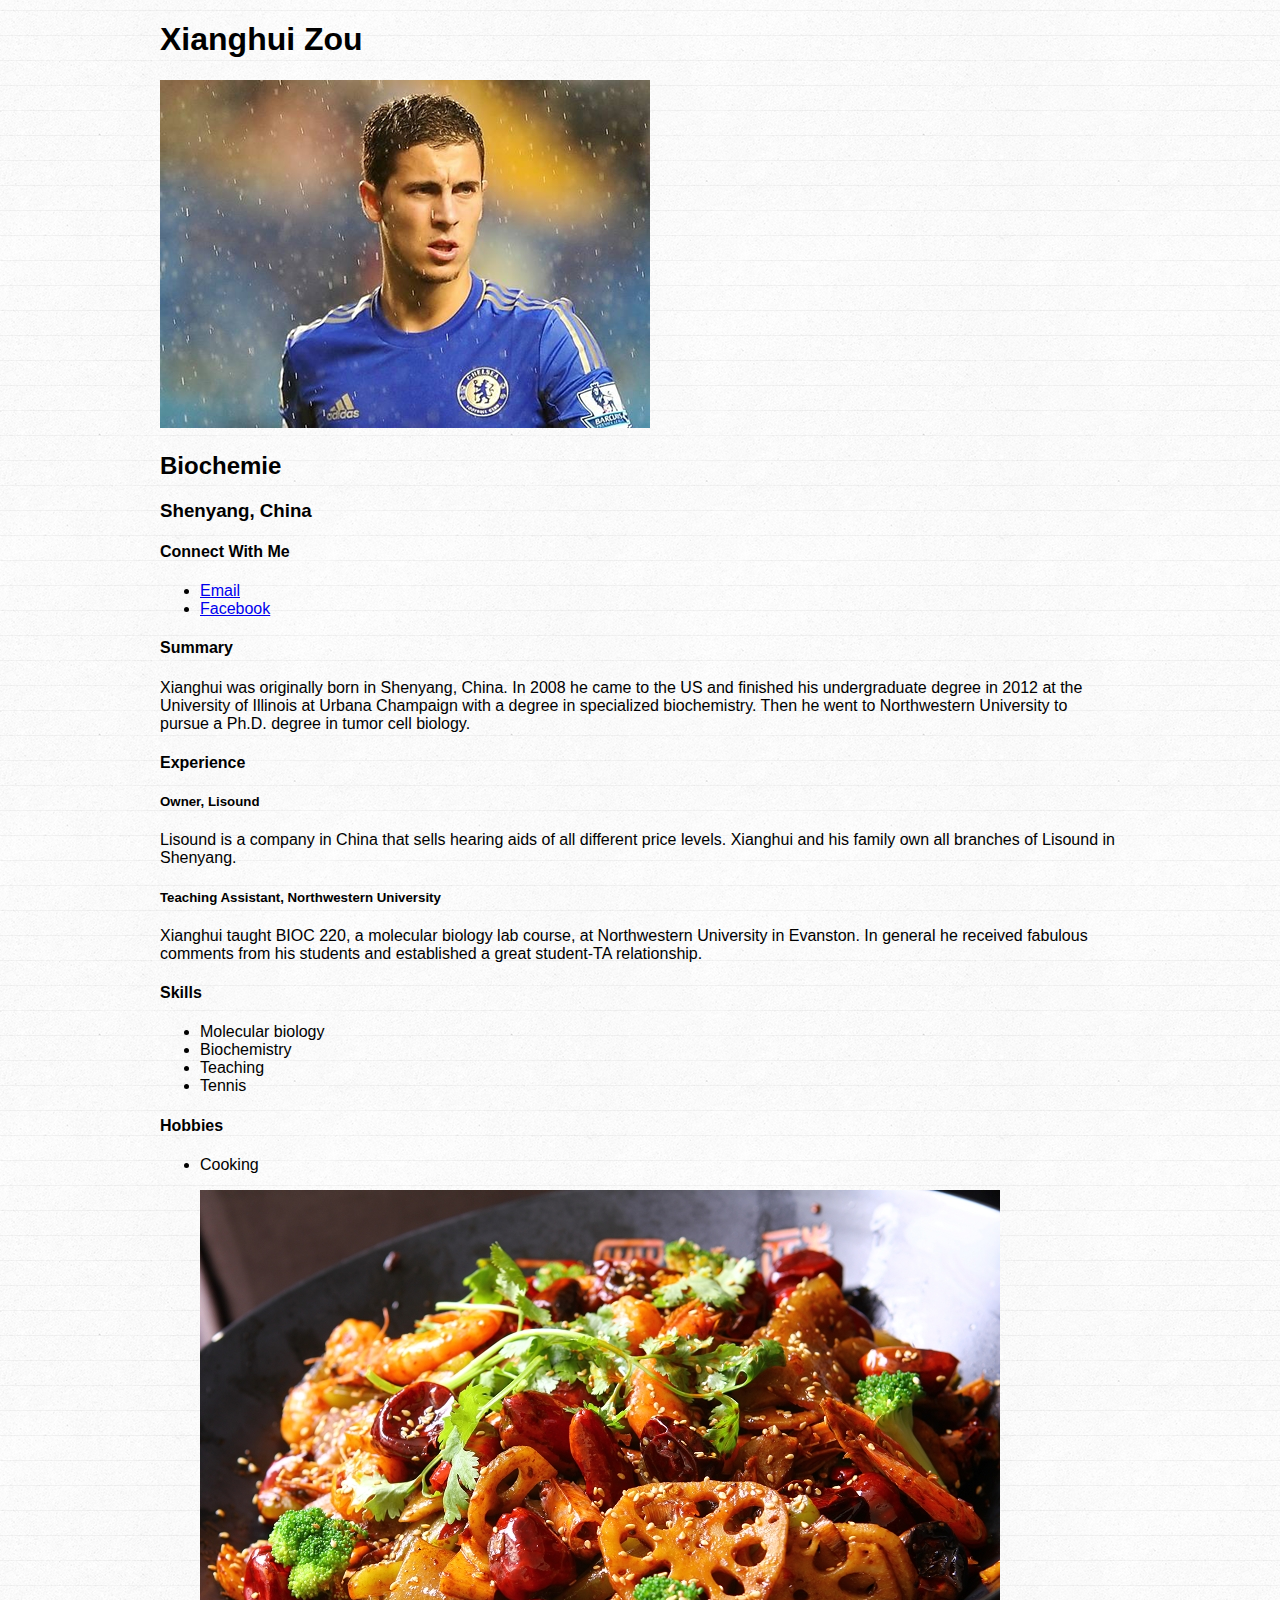
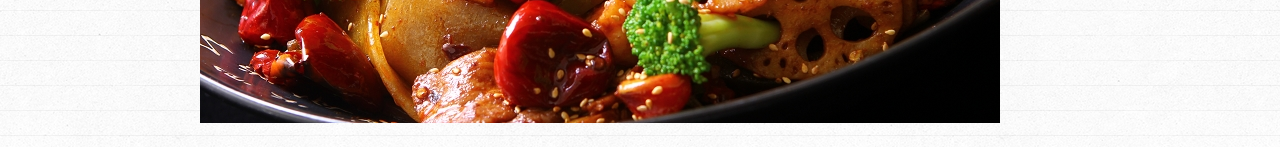
==== index.html @ 3a32feb8 "Change job title" ====
<!DOCTYPE html>
<html>
<head>
  <title>Xianghui Zou, Biochemist</title>
  <meta charset="UTF-8">
  <link rel="stylesheet" type="text/css" href="style.css">
</head>
<body>
  <div id="wrapper">
    <h1>Xianghui Zou</h1>
    <p>
      <img src="edenhazard.jpg">
    </p>
    <h2>Biochemie</h2>
    <h3>Shenyang, China</h3>
    <section>
      <h4>Connect With Me</h4>
      <ul>
        <li><a href="mailto:roddickzou@gmail.com">Email</a></li>
        <li><a href="http://facebook.com/xzou1">Facebook</a></li>
      </ul>
    </section>
    <section>
      <h4>Summary</h4>
      <p>
        Xianghui was originally born in Shenyang, China. In 2008 he came to the US and finished his undergraduate degree in 2012 at the University of Illinois at Urbana Champaign with a degree in specialized biochemistry. Then he went to Northwestern University to pursue a Ph.D. degree in tumor cell biology.
      </p>
    </section>
    <section>
      <h4>Experience</h4>
      <section>
        <h5>Owner, Lisound</h5>
        <p>Lisound is a company in China that sells hearing aids of all different price levels. Xianghui and his family own all branches of Lisound in Shenyang. </p>
      </section>
      <section>
        <h5>Teaching Assistant, Northwestern University</h5>
        <p>Xianghui taught BIOC 220, a molecular biology lab course, at Northwestern University in Evanston. In general he received fabulous comments from his students and established a great student-TA relationship.</p>
      </section>
    </section>
    <section>
      <h4>Skills</h4>
      <ul>
        <li>Molecular biology</li>
        <li>Biochemistry</li>
        <li>Teaching</li>
        <li>Tennis</li>
      </ul>
    </section>
    <section>
      <h4>Hobbies</h4>
      <ul>
        <li>Cooking</li>
            <p>
      <img src="malaxiangguo.jpg">
      </ul>
    </section>
  </div>
</body>
</html>
---- style.css ----
body {
  font-family: 'helvetica neue', arial, sans-serif;
  font-weight: 300;
  background: url(linedpaper.png) repeat;
}
#wrapper {
  width: 960px;
  margin: 20px auto;
}
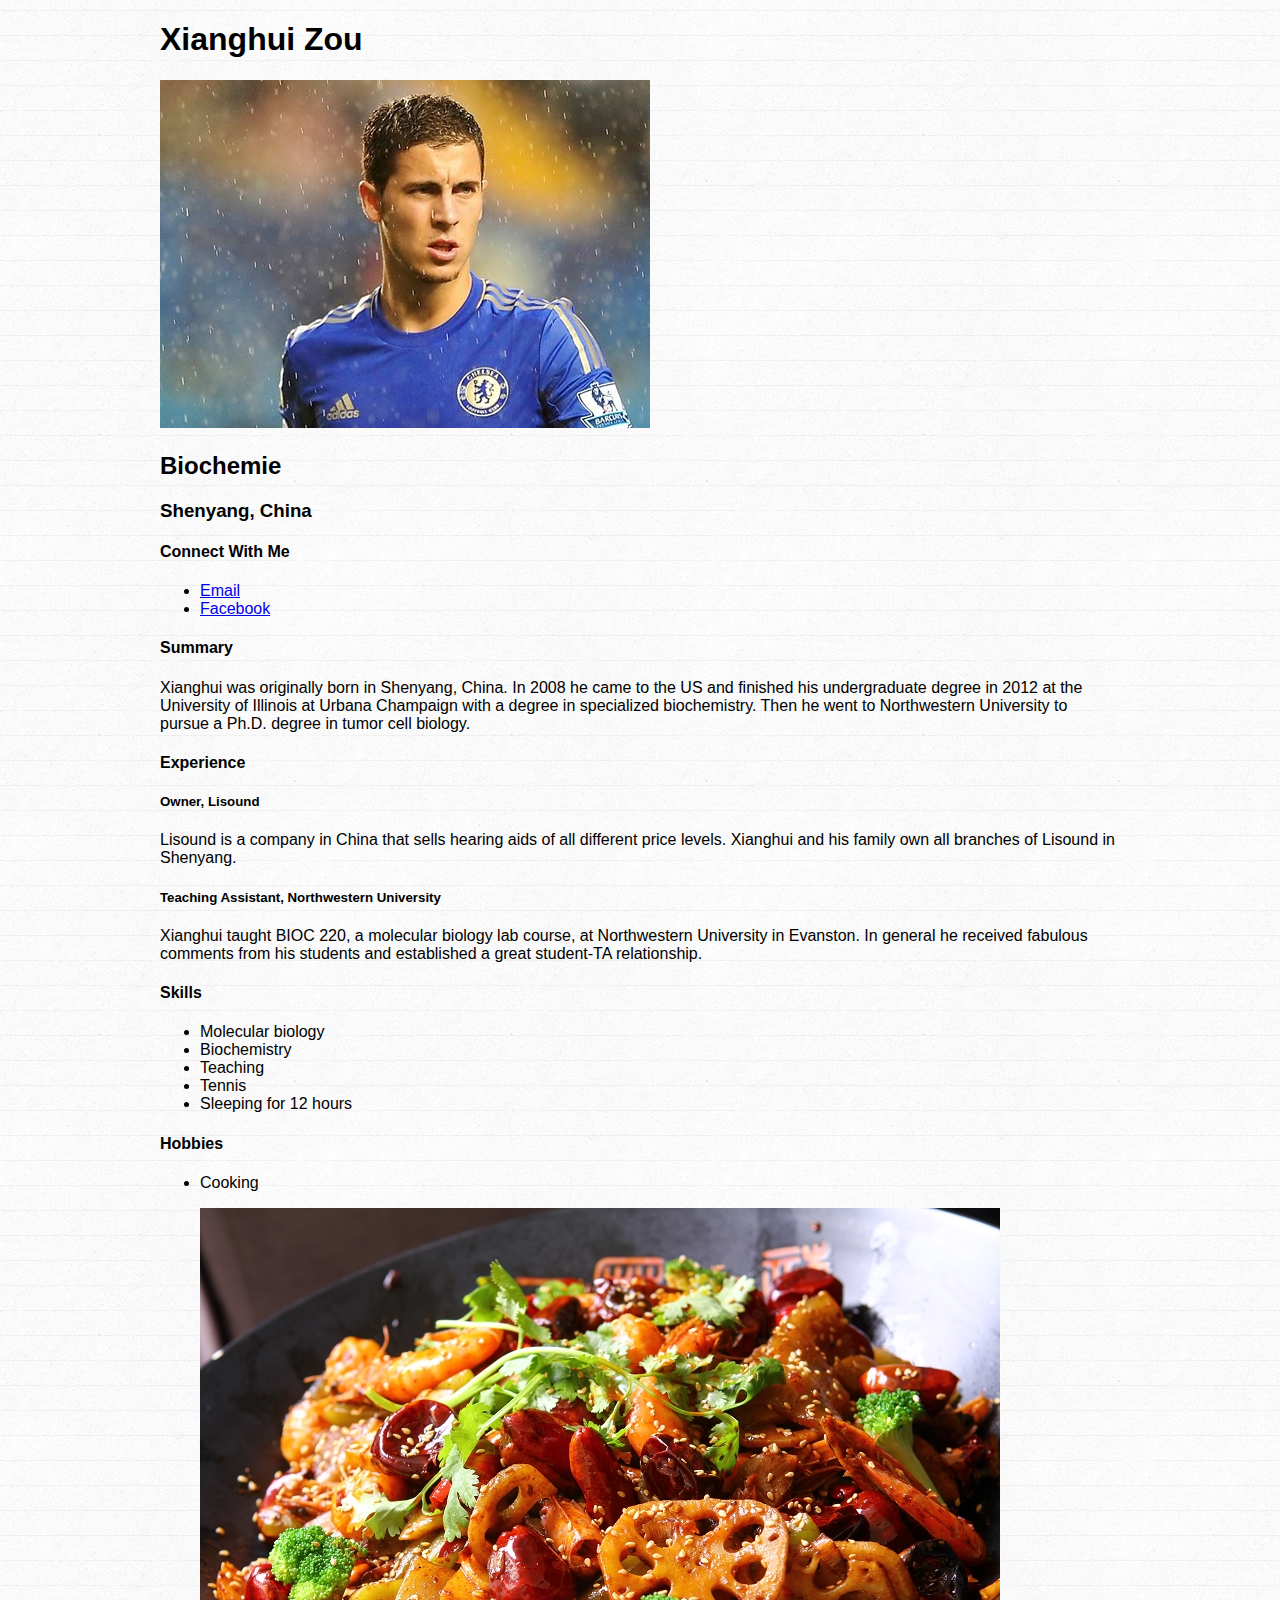
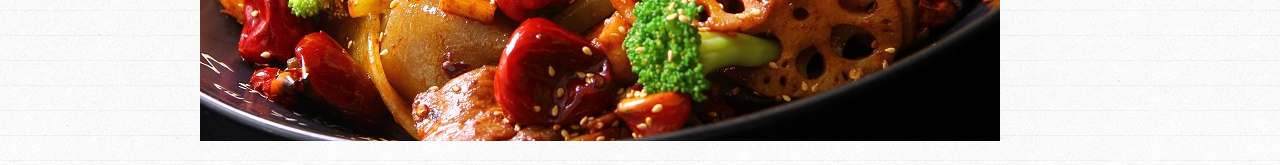
==== commit 885d4516: "Add skills" ====
--- a/index.html
+++ b/index.html
@@ -44,6 +44,7 @@
         <li>Biochemistry</li>
         <li>Teaching</li>
         <li>Tennis</li>
+        <li>Sleeping for 12 hours</li>
       </ul>
     </section>
     <section>
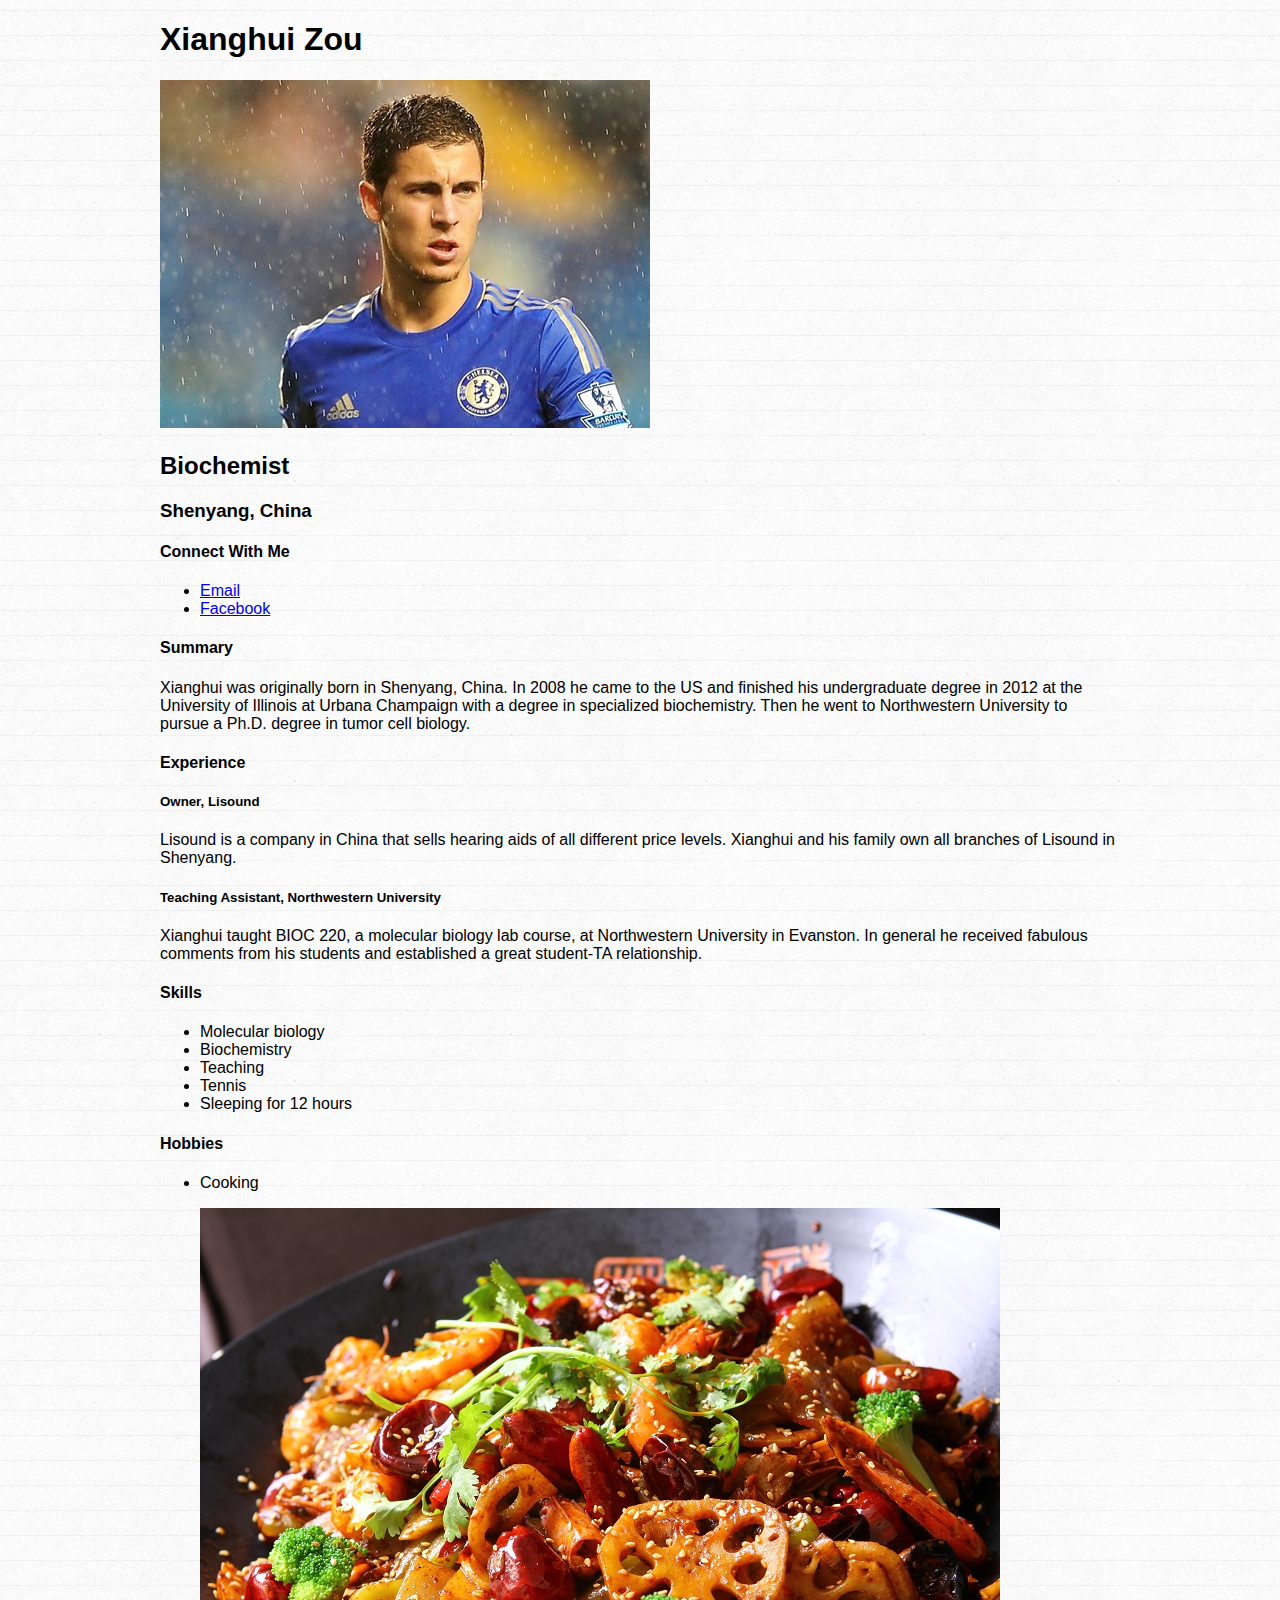
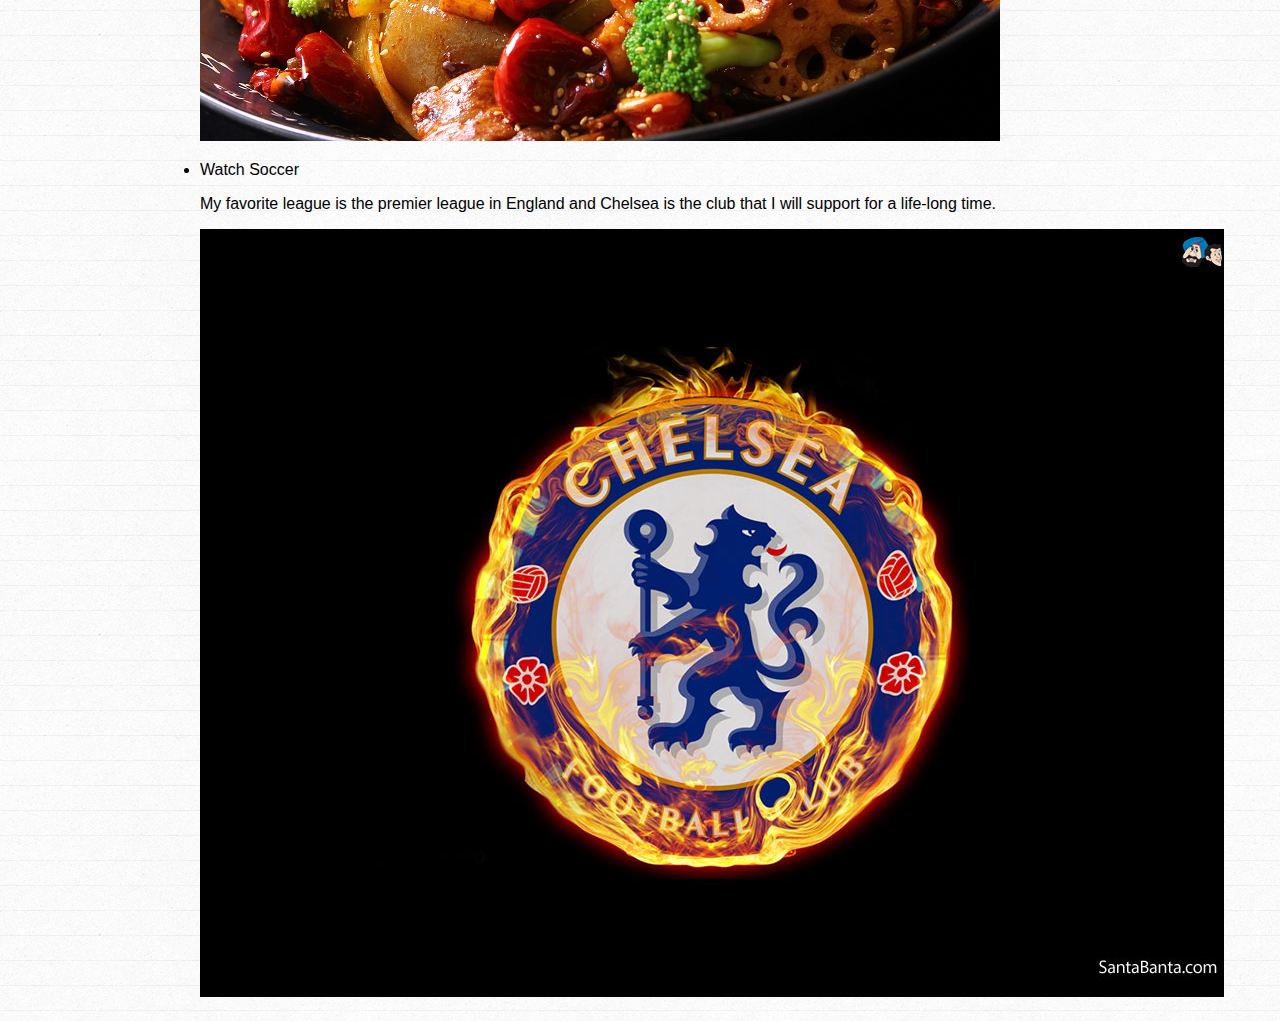
==== commit f5c9d9dd: "Add hobbies" ====
--- a/index.html
+++ b/index.html
@@ -11,7 +11,7 @@
     <p>
       <img src="edenhazard.jpg">
     </p>
-    <h2>Biochemie</h2>
+    <h2>Biochemist</h2>
     <h3>Shenyang, China</h3>
     <section>
       <h4>Connect With Me</h4>
@@ -53,6 +53,11 @@
         <li>Cooking</li>
             <p>
       <img src="malaxiangguo.jpg">
+      <li>Watch Soccer</li>
+      <p>My favorite league is the premier league in England and Chelsea is the club that I will support for a life-long time.</p>
+      <p>
+      <img src="chelsea.jpg">
+
       </ul>
     </section>
   </div>
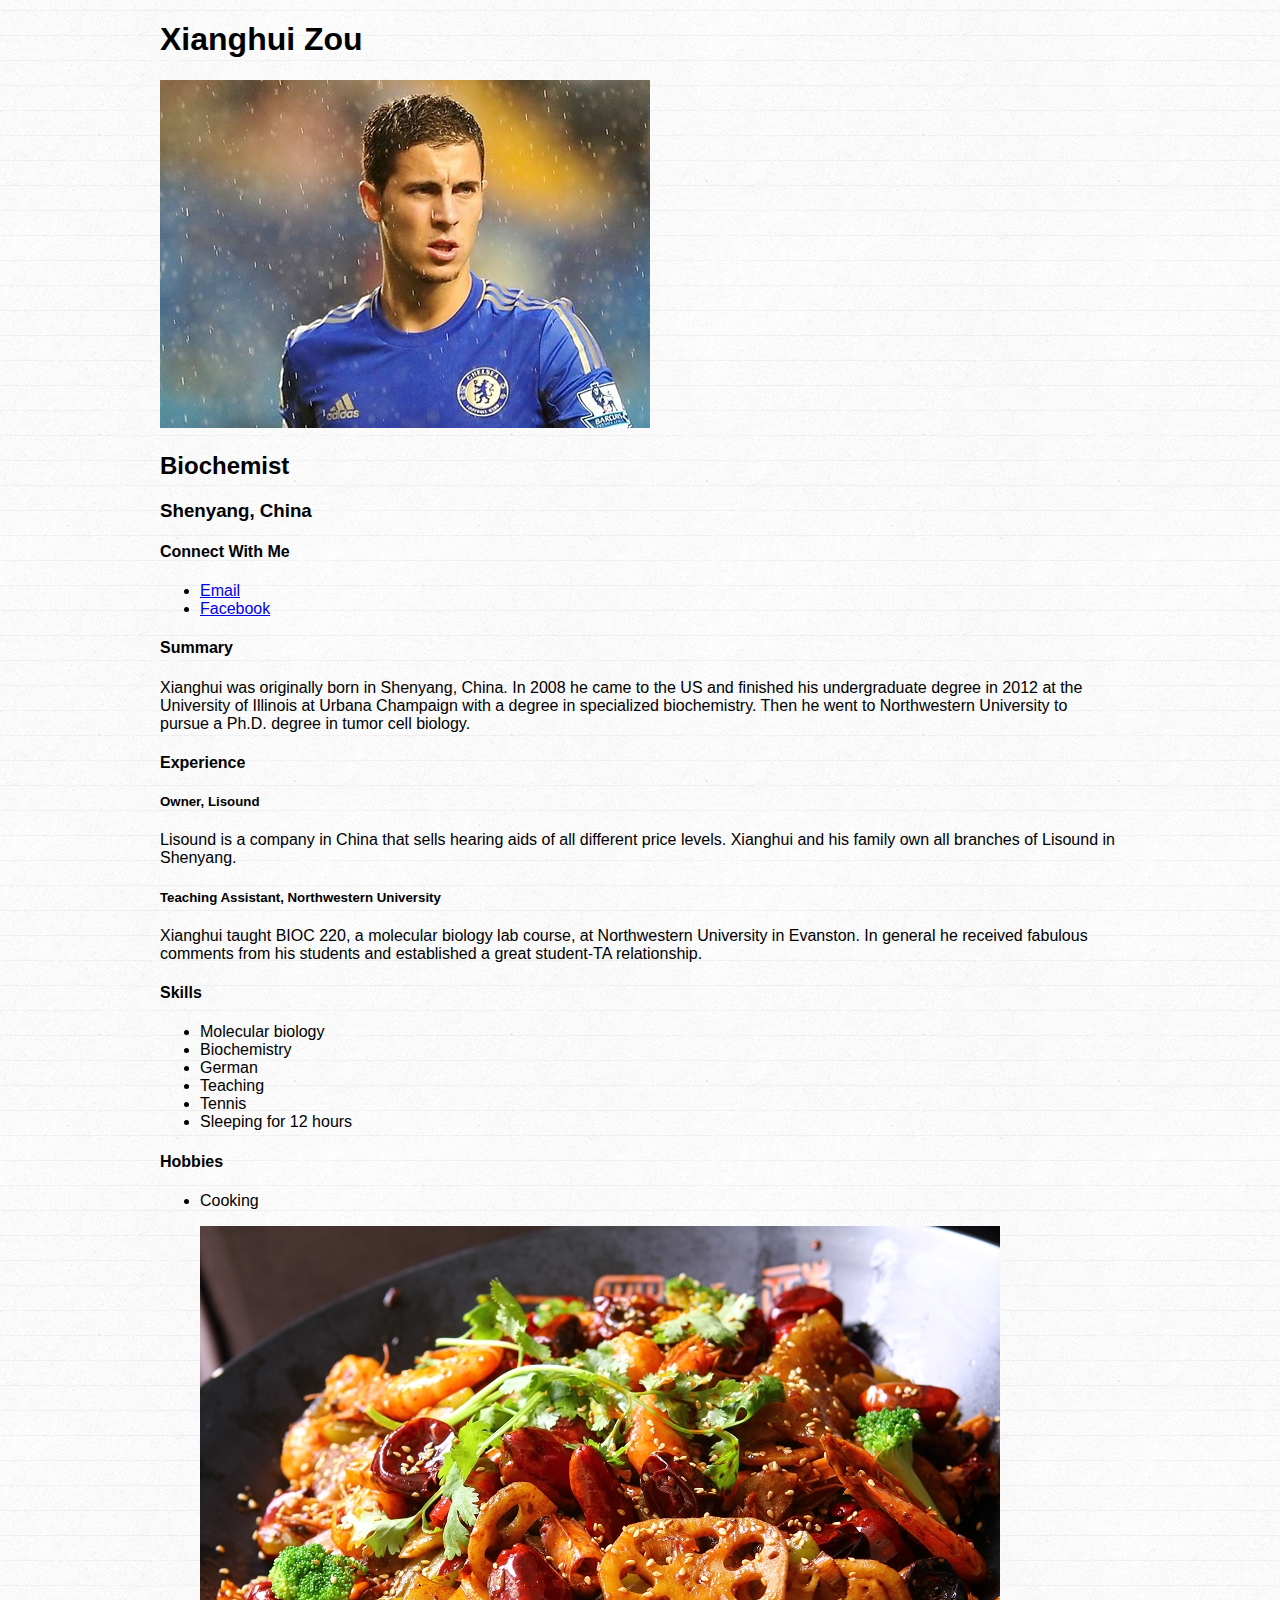
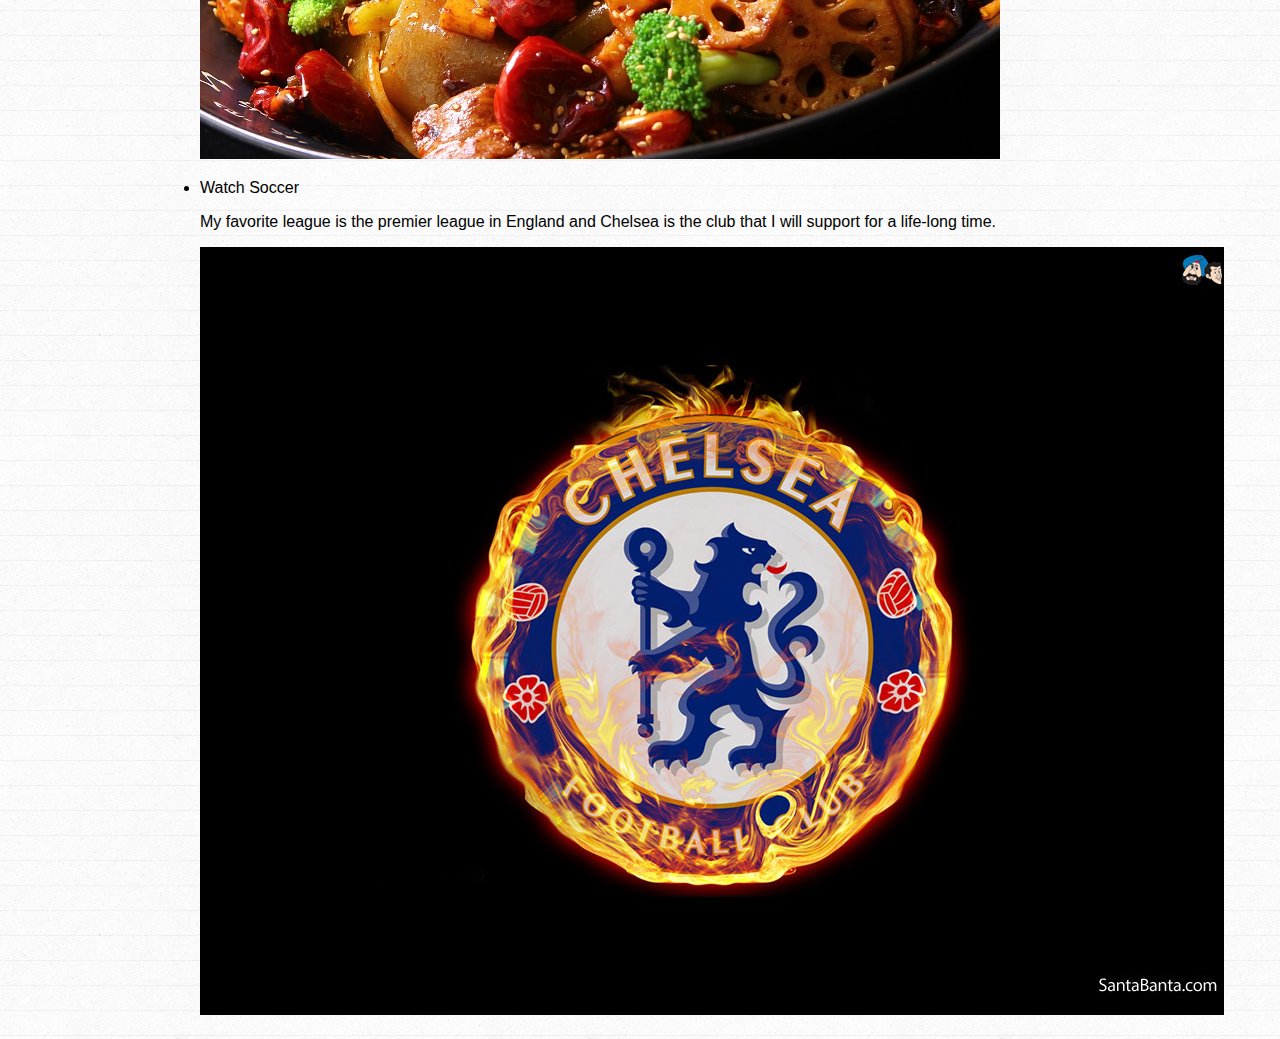
==== commit 7bcce02b: "Add hobby" ====
--- a/index.html
+++ b/index.html
@@ -42,6 +42,7 @@
       <ul>
         <li>Molecular biology</li>
         <li>Biochemistry</li>
+        <li>German</li>
         <li>Teaching</li>
         <li>Tennis</li>
         <li>Sleeping for 12 hours</li>
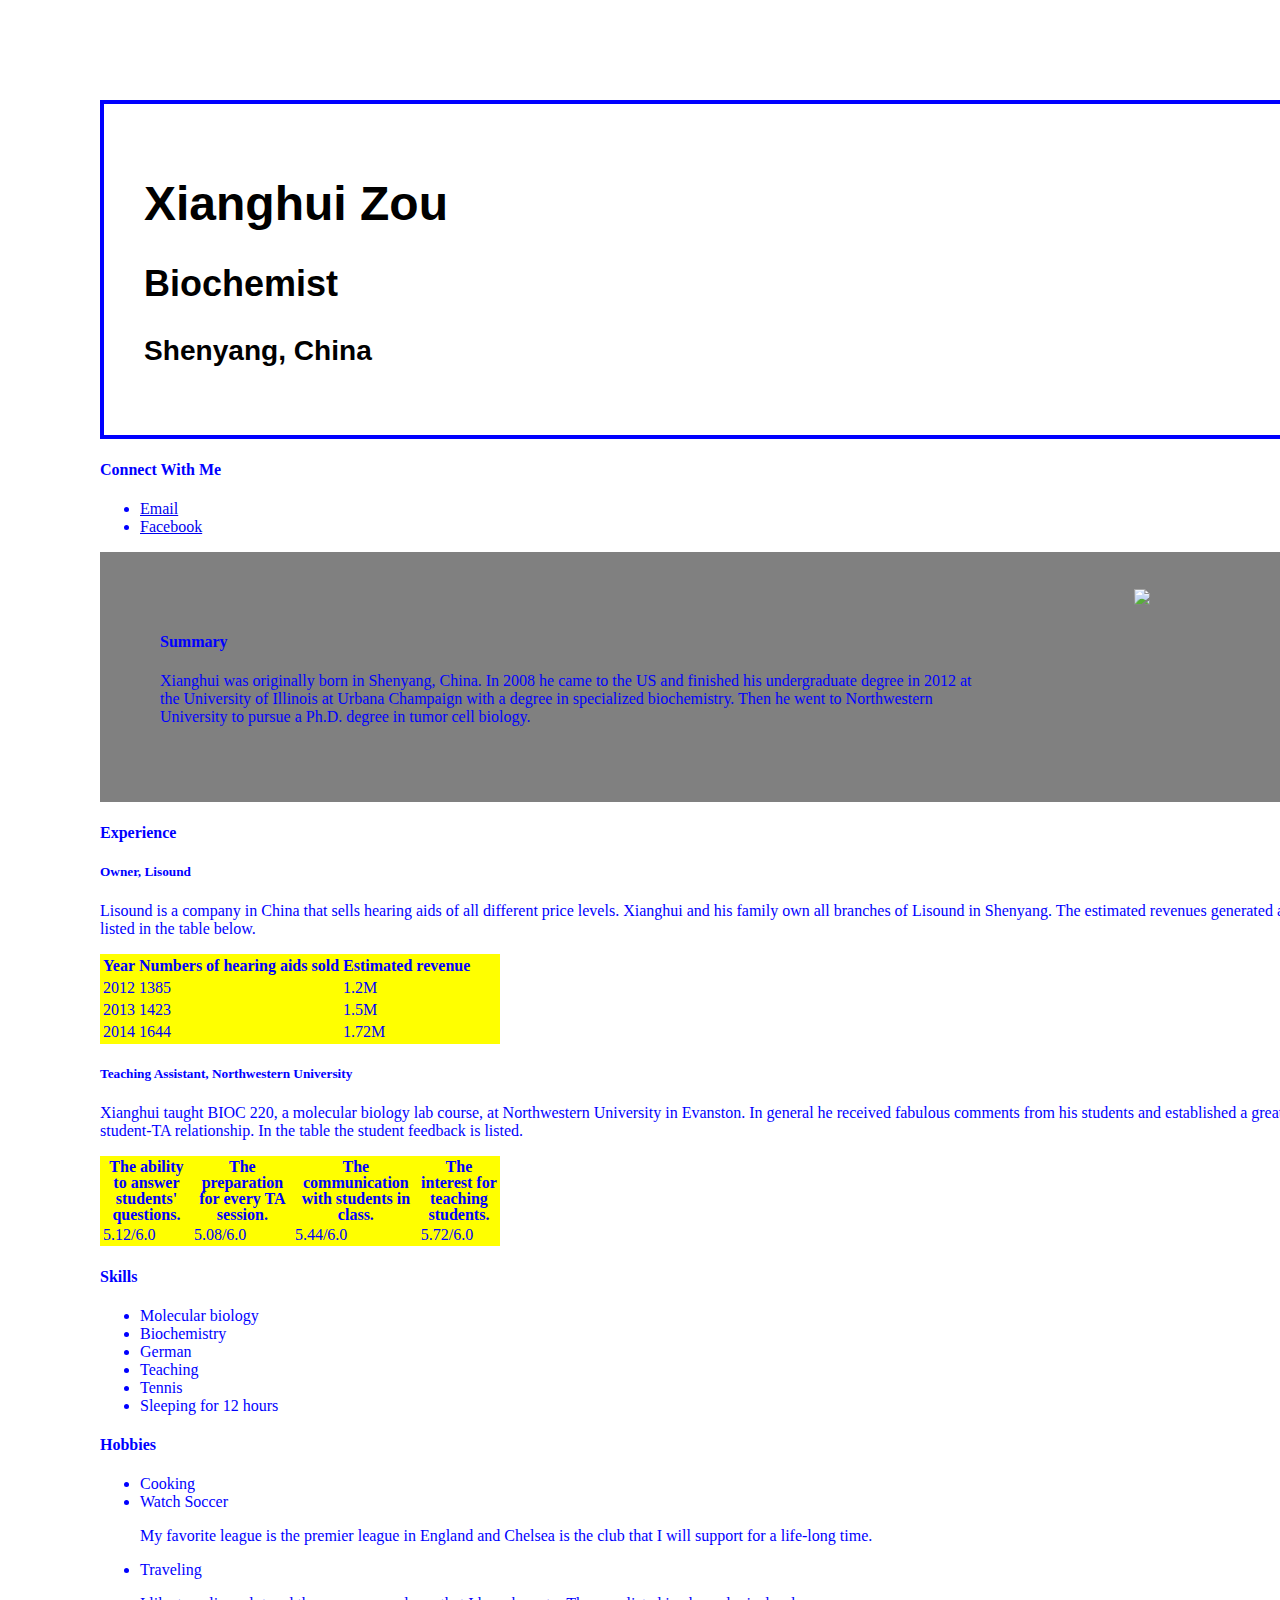
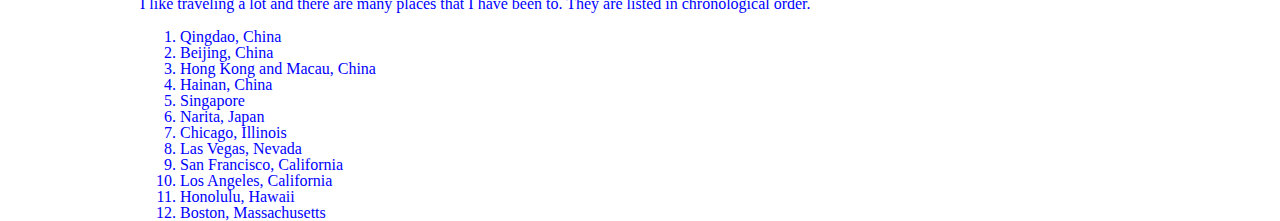
==== commit fb4bce75: "name change" ====
--- a/index.html
+++ b/index.html
@@ -3,16 +3,17 @@
 <head>
   <title>Xianghui Zou, Biochemist</title>
   <meta charset="UTF-8">
-  <link rel="stylesheet" type="text/css" href="style.css">
+  <link rel="stylesheet" type="text/css" href="week2assignment.css">
 </head>
 <body>
   <div id="wrapper">
     <h1>Xianghui Zou</h1>
-    <p>
-      <img src="edenhazard.jpg">
-    </p>
     <h2>Biochemist</h2>
     <h3>Shenyang, China</h3>
+  </div>
+  <div id="photo">
+    <img src= https://media.licdn.com/mpr/mpr/shrink_200_200/p/2/000/1a6/142/1792d55.jpg>
+  </div>
     <section>
       <h4>Connect With Me</h4>
       <ul>
@@ -21,22 +22,78 @@
       </ul>
     </section>
     <section>
+
+    <div id="summary">
       <h4>Summary</h4>
       <p>
         Xianghui was originally born in Shenyang, China. In 2008 he came to the US and finished his undergraduate degree in 2012 at the University of Illinois at Urbana Champaign with a degree in specialized biochemistry. Then he went to Northwestern University to pursue a Ph.D. degree in tumor cell biology.
       </p>
+      </div>
     </section>
     <section>
       <h4>Experience</h4>
       <section>
         <h5>Owner, Lisound</h5>
-        <p>Lisound is a company in China that sells hearing aids of all different price levels. Xianghui and his family own all branches of Lisound in Shenyang. </p>
+        <p>Lisound is a company in China that sells hearing aids of all different price levels. Xianghui and his family own all branches of Lisound in Shenyang. The estimated revenues generated are listed in the table below.</p>
+        <div id="revenue">
+        <table>
+          <thead>
+            <tr>
+              <th>Year</th>
+              <th>Numbers of hearing aids sold</th>
+              <th>Estimated revenue</th>
+            </tr>
+           </thead>
+          <tbody>
+            <tr>
+            <td>2012</td>
+            <td>1385</td>
+            <td>1.2M</td>
+            </tr>
+            <tr>
+            <td>2013</td>
+            <td>1423</td>
+            <td>1.5M</td>
+            </tr>
+            <tr>
+            <td>2014</td>
+            <td>1644</td>
+            <td>1.72M</td>
+            </tr>
+          </tbody>
+        </table>
+      </div>
+
+
+
       </section>
       <section>
         <h5>Teaching Assistant, Northwestern University</h5>
-        <p>Xianghui taught BIOC 220, a molecular biology lab course, at Northwestern University in Evanston. In general he received fabulous comments from his students and established a great student-TA relationship.</p>
+        <p>Xianghui taught BIOC 220, a molecular biology lab course, at Northwestern University in Evanston. In general he received fabulous comments from his students and established a great student-TA relationship. In the table the student feedback is listed.</p>
+        <div id="rating">
+        <table>
+        <thead>
+        <tr>
+          <th>The ability to answer students' questions.</th>
+          <th>The preparation for every TA session.</th>
+          <th>The communication with students in class.</th>
+          <th>The interest for teaching students.</th>
+        </tr>
+        </thead>
+        <tbody>
+        <tr>
+          <td>5.12/6.0</td>
+          <td>5.08/6.0</td>
+          <td>5.44/6.0</td>
+          <td>5.72/6.0</td>
+        </tr>
+        </tbody>
+        </table>
+        </div>
+
+
       </section>
-    </section>
+   <div id="skills">
     <section>
       <h4>Skills</h4>
       <ul>
@@ -48,16 +105,33 @@
         <li>Sleeping for 12 hours</li>
       </ul>
     </section>
+    </div>
     <section>
       <h4>Hobbies</h4>
       <ul>
         <li>Cooking</li>
-            <p>
-      <img src="malaxiangguo.jpg">
-      <li>Watch Soccer</li>
-      <p>My favorite league is the premier league in England and Chelsea is the club that I will support for a life-long time.</p>
-      <p>
-      <img src="chelsea.jpg">
+           
+        <li>Watch Soccer</li>
+        <p>My favorite league is the premier league in England and Chelsea is the club that I will support for a life-long time.</p>
+        
+        <li>Traveling</li>
+        <p> I like traveling a lot and there are many places that I have been to. They are listed in chronological order.</p>
+          <div id="travel">
+          <ol> 
+          <li>Qingdao, China </li>
+          <li> Beijing, China </li>
+          <li> Hong Kong and Macau, China </li>
+          <li> Hainan, China </li>
+          <li> Singapore </li>
+          <li>Narita, Japan</li>
+          <li> Chicago, Illinois </li>
+          <li> Las Vegas, Nevada </li>
+          <li> San Francisco, California </li>
+          <li> Los Angeles, California </li>
+          <li> Honolulu, Hawaii </li>
+          <li> Boston, Massachusetts </li>
+          </ol>
+          </div>
 
       </ul>
     </section>
--- a/week2assignment.css
+++ b/week2assignment.css
@@ -0,0 +1,11 @@
+body { width: 1200px; height: 1200px; border: 50px; margin: 100px; background: white; 
+	font-family: Calibri; color: blue; font-size: 16px;
+	}
+#photo {float: right; margin: 150px;}
+#wrapper {background-color: transparent; padding: 40px; font-family: Arial;
+	font-size: 24px; color: black; border: 4px solid blue; float: center;
+	 }
+#summary {background-color: gray; padding: 60px;}
+#travel {line-height: 16px;}
+#revenue {background-color: yellow; width: 400px; }
+#rating {background-color: yellow; width: 400px; line-height: 16px;}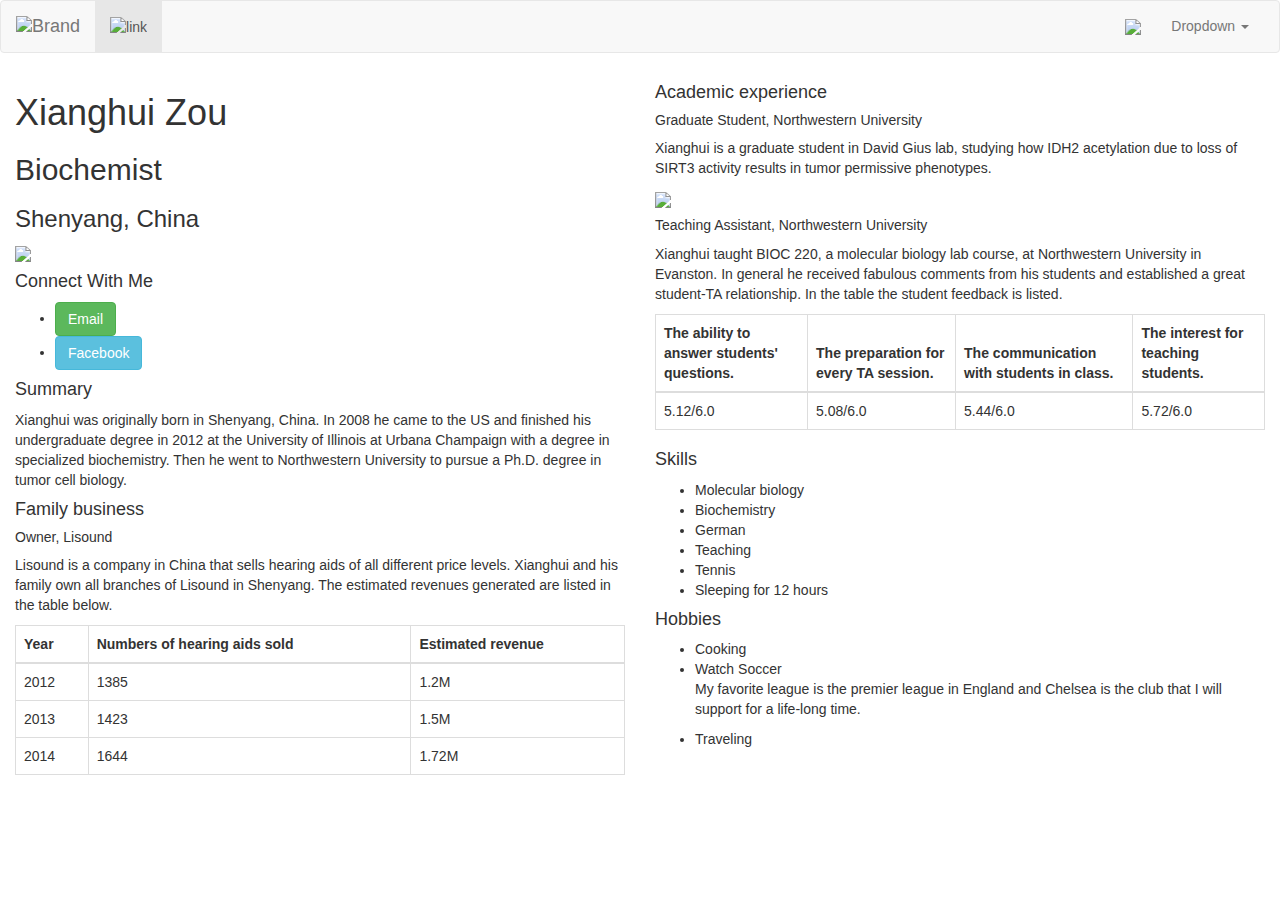
==== commit a803e3f6: "Utilize bootstrap" ====
--- a/index.html
+++ b/index.html
@@ -3,40 +3,75 @@
 <head>
   <title>Xianghui Zou, Biochemist</title>
   <meta charset="UTF-8">
-  <link rel="stylesheet" type="text/css" href="week2assignment.css">
+<!-- Latest compiled and minified CSS -->
+<link rel="stylesheet" href="https://maxcdn.bootstrapcdn.com/bootstrap/3.3.2/css/bootstrap.min.css">
+
 </head>
 <body>
-  <div id="wrapper">
+<nav class="navbar navbar-default">
+  <div class="container-fluid">
+    <!-- Brand and toggle get grouped for better mobile display -->
+    <div class="navbar-header">
+      <button type="button" class="navbar-toggle collapsed" data-toggle="collapse" data-target="#bs-example-navbar-collapse-1">
+        <span class="sr-only">Toggle navigation</span>
+        <span class="icon-bar"></span>
+        <span class="icon-bar"></span>
+        <span class="icon-bar"></span>
+      </button>
+      <a class="navbar-brand" href="http://www.sylisheng.com/wh.asp">
+      <img alt="Brand" src="http://ligasluha.ru/images/M_images/lisound_logo.jpg">
+      </a>
+    </div>
+
+    <!-- Collect the nav links, forms, and other content for toggling -->
+    <div class="collapse navbar-collapse" id="bs-example-navbar-collapse-1">
+      <ul class="nav navbar-nav">
+        <li class="active"><a href="http://www.feinberg.northwestern.edu/sites/dgp/"><img alt="link" src="https://encrypted-tbn2.gstatic.com/images?q=tbn:ANd9GcRsv-9Sbm0yug1s7XYzvgK_eFr3BmSrrBYJs91BpvH0RI2v538X"> <span class="sr-only">(current)</span></a></li>
+        
+      </ul>
+      <ul class="nav navbar-nav navbar-right">
+        <li><a href="http://www.chelseafc.com/"><img src="http://static.weltsport.net/bilder/wappen/klein/544.gif"></a></li>
+        <li class="dropdown">
+          <a href="#" class="dropdown-toggle" data-toggle="dropdown" role="button" aria-expanded="false">Dropdown <span class="caret"></span></a>
+          <ul class="dropdown-menu" role="menu">
+            <li><a href="#">Action</a></li>
+            <li><a href="#">Another action</a></li>
+            <li><a href="#">Something else here</a></li>
+            <li class="divider"></li>
+            <li><a href="#">Separated link</a></li>
+          </ul>
+        </li>
+      </ul>
+    </div><!-- /.navbar-collapse -->
+  </div><!-- /.container-fluid -->
+</nav>
+  <div class="container-fluid">
+    <div class="row">
+      <div class="col-md-6">
     <h1>Xianghui Zou</h1>
     <h2>Biochemist</h2>
     <h3>Shenyang, China</h3>
-  </div>
-  <div id="photo">
     <img src= https://media.licdn.com/mpr/mpr/shrink_200_200/p/2/000/1a6/142/1792d55.jpg>
-  </div>
     <section>
       <h4>Connect With Me</h4>
       <ul>
-        <li><a href="mailto:roddickzou@gmail.com">Email</a></li>
-        <li><a href="http://facebook.com/xzou1">Facebook</a></li>
+        <li><a href="mailto:roddickzou@gmail.com"><button type="button" class="btn btn-success">Email</button></a></li>
+        <li><a href="http://facebook.com/xzou1", <button type="button" class="btn btn-info">Facebook</button></a></li>
       </ul>
     </section>
+
     <section>
-
-    <div id="summary">
+     
       <h4>Summary</h4>
-      <p>
+        <p>
         Xianghui was originally born in Shenyang, China. In 2008 he came to the US and finished his undergraduate degree in 2012 at the University of Illinois at Urbana Champaign with a degree in specialized biochemistry. Then he went to Northwestern University to pursue a Ph.D. degree in tumor cell biology.
-      </p>
-      </div>
+        </p>
     </section>
-    <section>
-      <h4>Experience</h4>
       <section>
+      <h4>Family business</h4>
         <h5>Owner, Lisound</h5>
         <p>Lisound is a company in China that sells hearing aids of all different price levels. Xianghui and his family own all branches of Lisound in Shenyang. The estimated revenues generated are listed in the table below.</p>
-        <div id="revenue">
-        <table>
+        <table class="table table-bordered">
           <thead>
             <tr>
               <th>Year</th>
@@ -62,79 +97,58 @@
             </tr>
           </tbody>
         </table>
-      </div>
-
-
-
-      </section>
-      <section>
-        <h5>Teaching Assistant, Northwestern University</h5>
-        <p>Xianghui taught BIOC 220, a molecular biology lab course, at Northwestern University in Evanston. In general he received fabulous comments from his students and established a great student-TA relationship. In the table the student feedback is listed.</p>
-        <div id="rating">
-        <table>
-        <thead>
-        <tr>
-          <th>The ability to answer students' questions.</th>
-          <th>The preparation for every TA session.</th>
-          <th>The communication with students in class.</th>
-          <th>The interest for teaching students.</th>
-        </tr>
-        </thead>
-        <tbody>
-        <tr>
-          <td>5.12/6.0</td>
-          <td>5.08/6.0</td>
-          <td>5.44/6.0</td>
-          <td>5.72/6.0</td>
-        </tr>
-        </tbody>
-        </table>
-        </div>
-
-
-      </section>
-   <div id="skills">
-    <section>
-      <h4>Skills</h4>
-      <ul>
-        <li>Molecular biology</li>
-        <li>Biochemistry</li>
-        <li>German</li>
-        <li>Teaching</li>
-        <li>Tennis</li>
-        <li>Sleeping for 12 hours</li>
-      </ul>
-    </section>
-    </div>
-    <section>
-      <h4>Hobbies</h4>
-      <ul>
-        <li>Cooking</li>
-           
-        <li>Watch Soccer</li>
-        <p>My favorite league is the premier league in England and Chelsea is the club that I will support for a life-long time.</p>
-        
-        <li>Traveling</li>
-        <p> I like traveling a lot and there are many places that I have been to. They are listed in chronological order.</p>
-          <div id="travel">
-          <ol> 
-          <li>Qingdao, China </li>
-          <li> Beijing, China </li>
-          <li> Hong Kong and Macau, China </li>
-          <li> Hainan, China </li>
-          <li> Singapore </li>
-          <li>Narita, Japan</li>
-          <li> Chicago, Illinois </li>
-          <li> Las Vegas, Nevada </li>
-          <li> San Francisco, California </li>
-          <li> Los Angeles, California </li>
-          <li> Honolulu, Hawaii </li>
-          <li> Boston, Massachusetts </li>
-          </ol>
-          </div>
-
-      </ul>
     </section>
   </div>
+      <div class="col-md-6">
+          <section>
+            <h4>Academic experience</h4>
+            <h5>Graduate Student, Northwestern University</h5>
+            <p>Xianghui is a graduate student in David Gius lab, studying how IDH2 acetylation due to loss of SIRT3 activity results in tumor permissive phenotypes.</p>
+            <img src="http://www.biochemj.org/bj/444/0001/bj4440001f01.gif">
+            <h5>Teaching Assistant, Northwestern University</h5>
+            <p>Xianghui taught BIOC 220, a molecular biology lab course, at Northwestern University in Evanston. In general he received fabulous comments from his students and established a great student-TA relationship. In the table the student feedback is listed.</p>
+            <table class="table table-bordered">
+            <thead>
+            <tr>
+              <th>The ability to answer students' questions.</th>
+              <th>The preparation for every TA session.</th>
+              <th>The communication with students in class.</th>
+              <th>The interest for teaching students.</th>
+            </tr>
+            </thead>
+            <tbody>
+            <tr>
+              <td>5.12/6.0</td>
+              <td>5.08/6.0</td>
+              <td>5.44/6.0</td>
+              <td>5.72/6.0</td>
+            </tr>
+            </tbody>
+            </table>
+          </section>
+
+          <section>
+            <h4>Skills</h4>
+            <ul>
+              <li>Molecular biology</li>
+              <li>Biochemistry</li>
+              <li>German</li>
+              <li>Teaching</li>
+              <li>Tennis</li>
+              <li>Sleeping for 12 hours</li>
+            </ul>
+          </section>
+          <section>
+            <h4>Hobbies</h4>
+            <ul>
+              <li>Cooking</li>
+              <li>Watch Soccer</li>
+              <p>My favorite league is the premier league in England and Chelsea is the club that I will support for a life-long time.</p>
+              <li>Traveling</li>
+            </ul>
+          </section>
+        </div>
+      </div>
+     </div> 
 </body>
 </html>
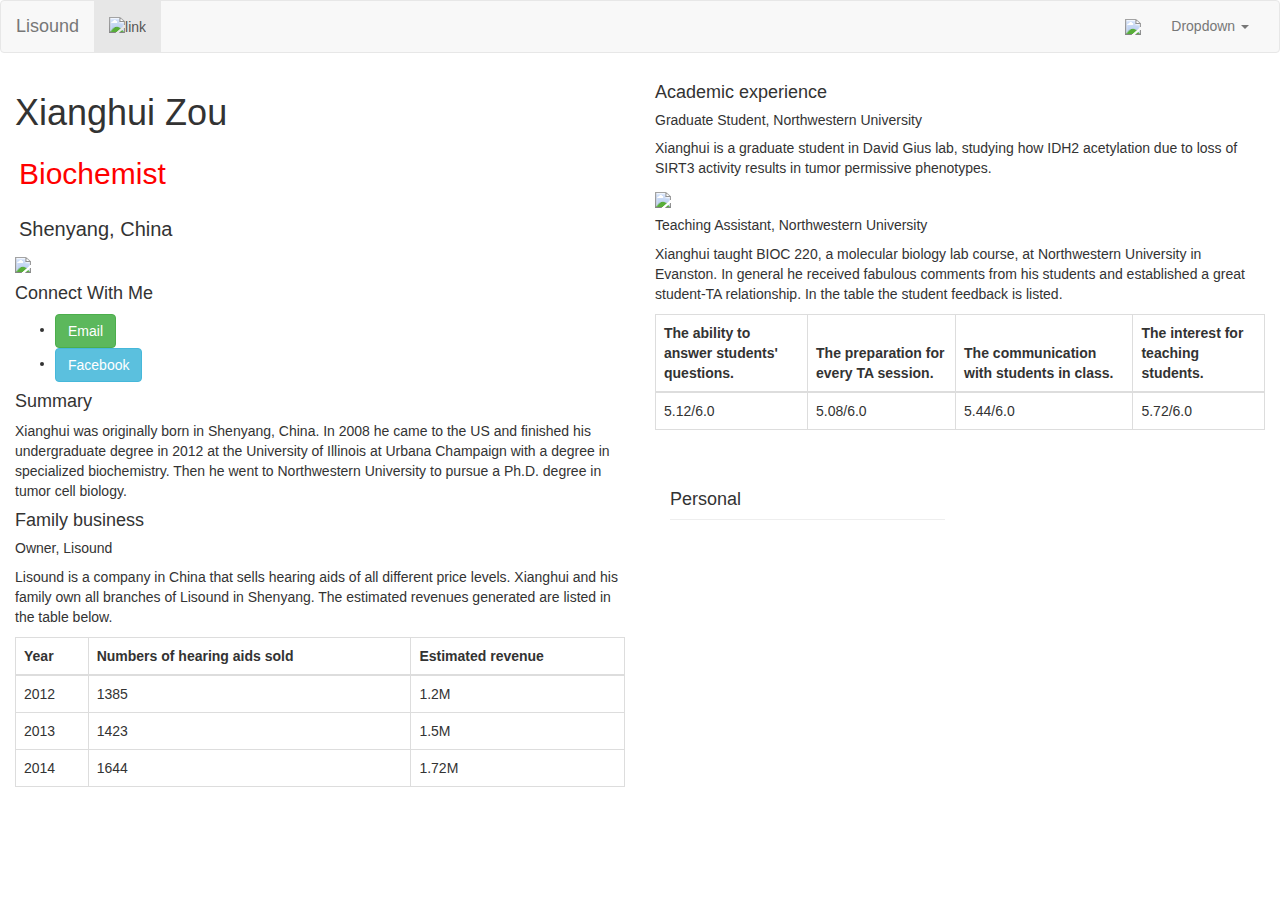
==== commit d0eb7d73: "final project 2/3 done" ====
--- a/index.html
+++ b/index.html
@@ -5,6 +5,21 @@
   <meta charset="UTF-8">
 <!-- Latest compiled and minified CSS -->
 <link rel="stylesheet" href="https://maxcdn.bootstrapcdn.com/bootstrap/3.3.2/css/bootstrap.min.css">
+<!-- my own stylesheet -->
+<link rel="stylesheet" href="style.css">
+
+<!-- jQuery (necessary for Bootstrap's JavaScript plugins) -->
+    <script src="http://ajax.googleapis.com/ajax/libs/jquery/1.11.1/jquery.min.js"></script>
+
+    <script type="text/javascript">
+      $(function(){
+
+        $("div.personal h4").on("click", function(){
+          $(".skill").slideToggle();
+        });
+      })
+
+      </script>
 
 </head>
 <body>
@@ -18,8 +33,7 @@
         <span class="icon-bar"></span>
         <span class="icon-bar"></span>
       </button>
-      <a class="navbar-brand" href="http://www.sylisheng.com/wh.asp">
-      <img alt="Brand" src="http://ligasluha.ru/images/M_images/lisound_logo.jpg">
+      <a class="navbar-brand" href="index2.html">Lisound 
       </a>
     </div>
 
@@ -45,6 +59,7 @@
     </div><!-- /.navbar-collapse -->
   </div><!-- /.container-fluid -->
 </nav>
+
   <div class="container-fluid">
     <div class="row">
       <div class="col-md-6">
@@ -127,8 +142,10 @@
             </table>
           </section>
 
-          <section>
-            <h4>Skills</h4>
+          <div class="col-md-6 personal">
+            <h4 class="page-header">Personal</h4>
+            <div class="skill">
+            <h5>Skills</h5>
             <ul>
               <li>Molecular biology</li>
               <li>Biochemistry</li>
@@ -137,18 +154,22 @@
               <li>Tennis</li>
               <li>Sleeping for 12 hours</li>
             </ul>
-          </section>
-          <section>
-            <h4>Hobbies</h4>
+          </div>
+          
+            <div class="skill">
+            <h5>Hobbies</h5>
             <ul>
               <li>Cooking</li>
               <li>Watch Soccer</li>
               <p>My favorite league is the premier league in England and Chelsea is the club that I will support for a life-long time.</p>
               <li>Traveling</li>
             </ul>
-          </section>
+            </div>
+          </div>
+          
         </div>
       </div>
      </div> 
+     <script src="http://maxcdn.bootstrapcdn.com/bootstrap/3.3.1/js/bootstrap.min.js"></script>
 </body>
 </html>
--- a/style.css
+++ b/style.css
@@ -0,0 +1,16 @@
+h2 {
+	color: red;
+	padding: 4px;
+}
+
+h3 {
+	font-size: 20px;
+	padding: 4px;
+}
+div.personal h4 {
+	cursor: pointer;
+}
+
+.skill {
+	display:none;
+}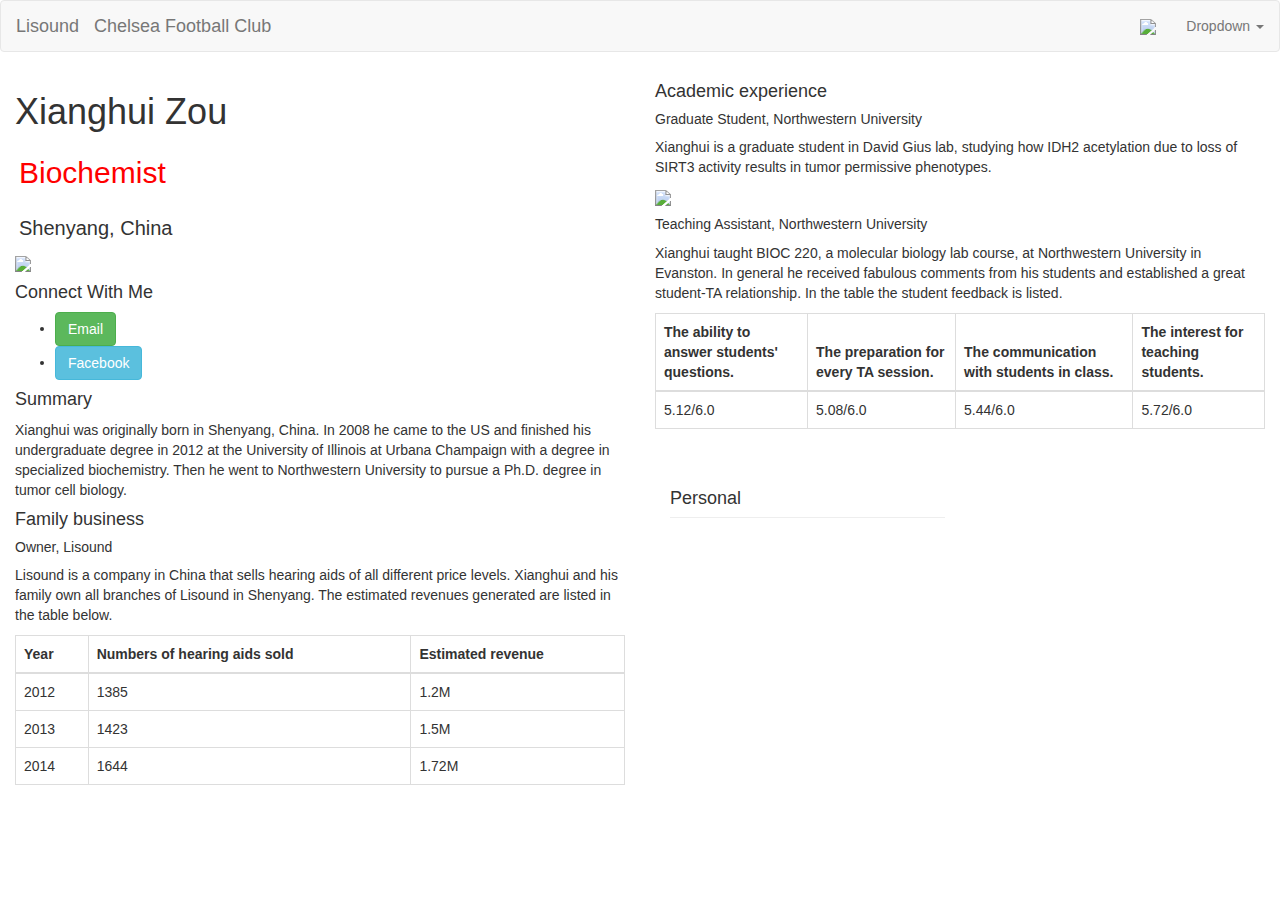
==== commit 5c8c7022: "Final Project done" ====
--- a/index.html
+++ b/index.html
@@ -36,13 +36,18 @@
       <a class="navbar-brand" href="index2.html">Lisound 
       </a>
     </div>
+    <div class="navbar-header">
+      <button type="button" class="navbar-toggle collapsed" data-toggle="collapse" data-target="#bs-example-navbar-collapse-1">
+        <span class="sr-only">Toggle navigation</span>
+        <span class="icon-bar"></span>
+        <span class="icon-bar"></span>
+        <span class="icon-bar"></span>
+      </button>
+      <a class="navbar-brand" href="index3.html">Chelsea Football Club 
+      </a>
+    </div>
 
     <!-- Collect the nav links, forms, and other content for toggling -->
-    <div class="collapse navbar-collapse" id="bs-example-navbar-collapse-1">
-      <ul class="nav navbar-nav">
-        <li class="active"><a href="http://www.feinberg.northwestern.edu/sites/dgp/"><img alt="link" src="https://encrypted-tbn2.gstatic.com/images?q=tbn:ANd9GcRsv-9Sbm0yug1s7XYzvgK_eFr3BmSrrBYJs91BpvH0RI2v538X"> <span class="sr-only">(current)</span></a></li>
-        
-      </ul>
       <ul class="nav navbar-nav navbar-right">
         <li><a href="http://www.chelseafc.com/"><img src="http://static.weltsport.net/bilder/wappen/klein/544.gif"></a></li>
         <li class="dropdown">
